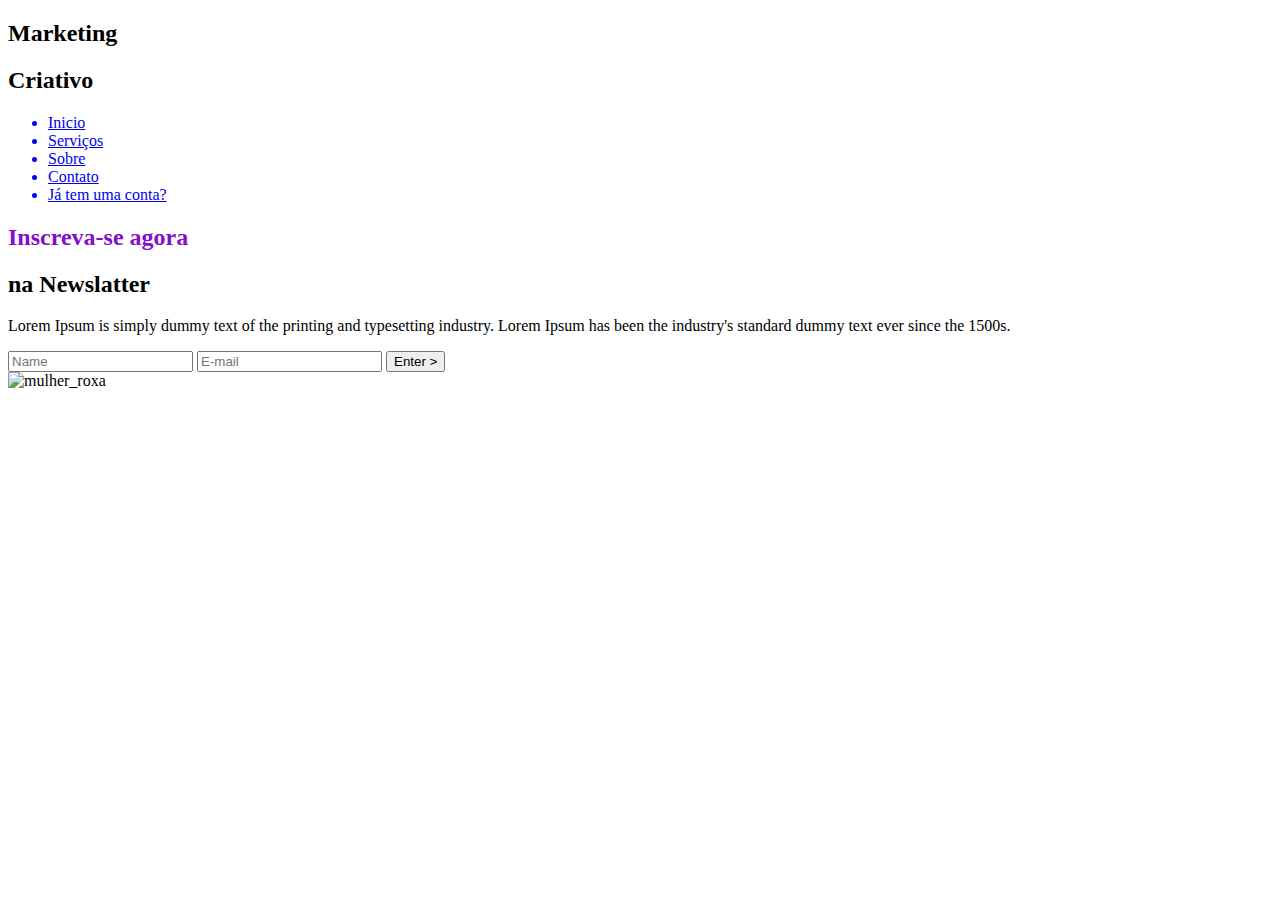
==== index.html @ 406905d8 "Mudando o local" ====
<!DOCTYPE html>
<html lang="pt-BR">
    <head>
        <meta charset="UTF-8">
        <meta http-equiv="X-UA-Compatible" content="IE=edge">
        <meta name="viewport" content="width=device-width, initial-scale=1.0">
        <link rel="stylesheet" href="./styles/style.css">
        <link rel="stylesheet" href="./styles/media.css">
        <link rel="stylesheet" href="./styles/r_index.css">
        <link rel="shortcut icon" href="./components/images/favicon-certo-removebg-preview.png" type="image/x-icon">
        <title>Landing Page</title>
    </head>

    <body>
        <header id="cabecalho">
            <div class="titulo_cabecalho">
                <h2>Marketing</h2>
                <h2>Criativo</h2>
            </div>
            <ul id="menu">
                <a  href="index.html"><li>Inicio</li></a>
                <a  href="service.html"><li>Serviços</li></a>
                <a  href="sobre.html"><li>Sobre</li></a>
                <a  href="contato.html"><li>Contato</li></a>
                <a id="item-borda" href="create.html"><li>Já tem uma conta?</li></a>
            </ul>
        </header>

        <main id="conteudo">
            <aside>
                <div class="titulo_conteudo">
                    <h2 style="color: rgb(132,14,201)">Inscreva-se agora</h2>
                    <h2>na Newslatter</h2>
                </div>
                <p id="descricao">
                    Lorem Ipsum is simply dummy text of the printing and typesetting industry. 
                    Lorem Ipsum has been the industry's standard dummy text ever since the 1500s.
                </p>
                <form id="formulario">
                    <input type="text" placeholder="Name">
                    <input type="email" placeholder="E-mail">
                    <input id="botao" type="submit" value="Enter >">
                </form>
            </aside>

            <article>
                <img  id="mulher_roxa" src="./components/images/mulher_roxa.png" alt="mulher_roxa">
            </article>
        </main>
    </body>
</html>
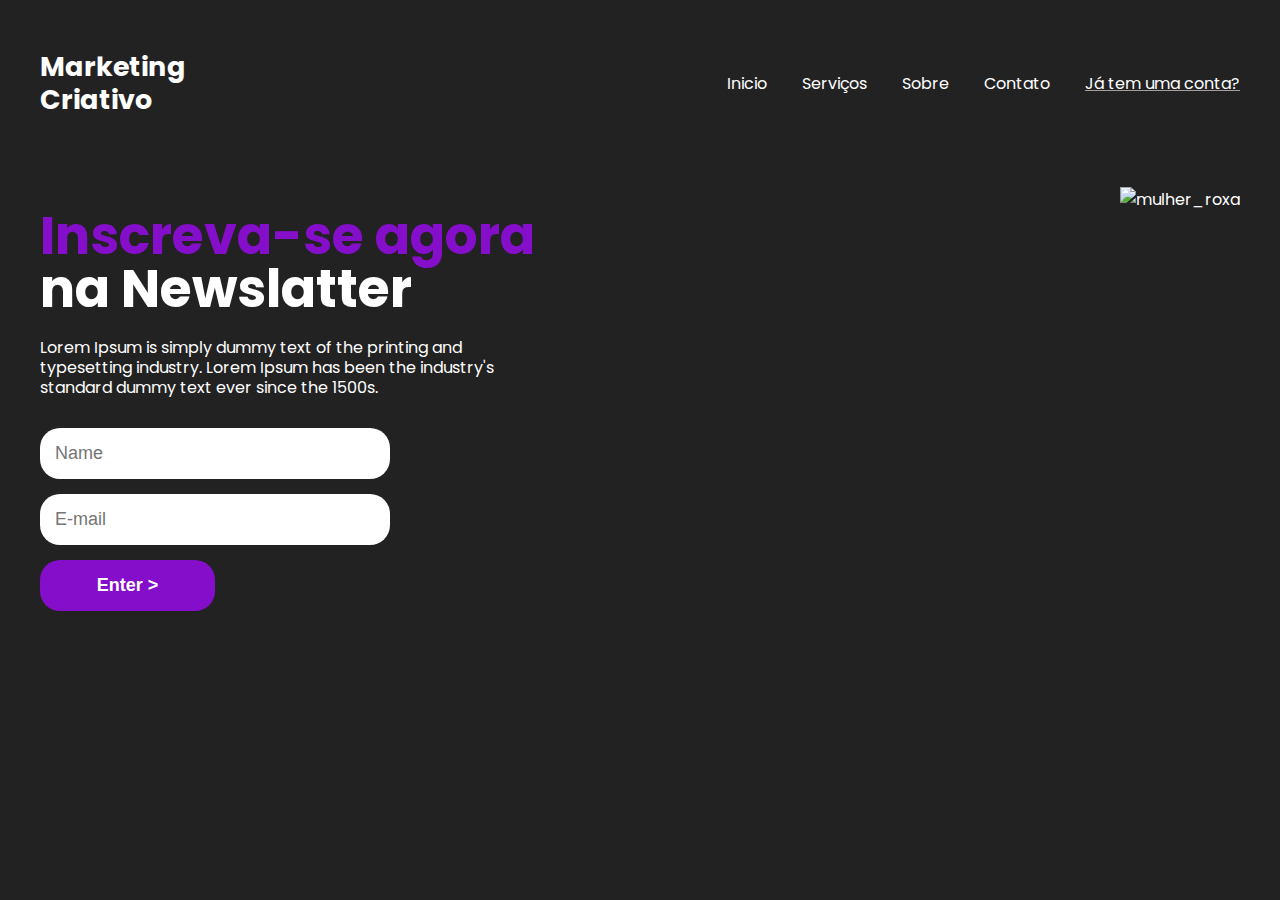
==== commit 9c062ebf: "Update index.html" ====
--- a/index.html
+++ b/index.html
@@ -4,9 +4,9 @@
         <meta charset="UTF-8">
         <meta http-equiv="X-UA-Compatible" content="IE=edge">
         <meta name="viewport" content="width=device-width, initial-scale=1.0">
-        <link rel="stylesheet" href="./styles/style.css">
-        <link rel="stylesheet" href="./styles/media.css">
-        <link rel="stylesheet" href="./styles/r_index.css">
+        <link rel="stylesheet" href="./src/styles/style.css">
+        <link rel="stylesheet" href="./src/styles/media.css">
+        <link rel="stylesheet" href="./src/styles/r_index.css">
         <link rel="shortcut icon" href="./components/images/favicon-certo-removebg-preview.png" type="image/x-icon">
         <title>Landing Page</title>
     </head>
@@ -48,4 +48,4 @@
             </article>
         </main>
     </body>
-</html>+</html>
--- a/src/styles/style.css
+++ b/src/styles/style.css
@@ -0,0 +1,91 @@
+@import url('https://fonts.googleapis.com/css2?family=Poppins&display=swap');
+
+body{
+    font-family: "Poppins";
+    background-color: rgb(34, 34, 34);
+    color: white;
+    max-width: 1200px;
+    margin: auto;  /* Deixa o BODY sempre no CENTRO quando diminuirem o tamanho da tela no GOOGLE*/
+    padding: 40px;
+}
+
+#cabecalho {
+    display: flex;
+    flex-direction: row;
+    justify-content: space-between;
+    align-items: center;
+}
+
+#cabecalho .titulo_cabecalho {
+    line-height: 10px; /* Controla o espaçamento entre dos textos quando um está embaixo do outro */
+    font-size: 18px;
+    font-weight: bold;
+}
+
+#cabecalho #menu {
+    display: flex;
+    flex-direction: row;
+    gap: 35px;
+}
+
+a{
+    color: white;
+    text-decoration: none; /* Tira o sublinhado do link */
+    list-style: none;  /* Tira a bolinha da UL */
+}
+
+#item-borda {
+    text-decoration: underline rgb(165, 157, 157);
+    
+}
+
+a:hover {  /* Fará efeitos quando o MOUSE for passado por cima dos ITENS */ 
+    color: rgb(132, 14,201);
+    transition: 0.3s all;  /* Determina a velocidade da cor aparecer, efeitozin TOP */
+}
+
+#conteudo {
+    margin-top: 60px;
+    display: flex;
+    flex-direction: row;
+    justify-content: space-between;
+
+}
+
+#conteudo .titulo_conteudo {
+    line-height: 10px;
+    font-size: 35px;
+}
+
+#conteudo #formulario {
+    display: flex;
+    flex-direction: column;
+    width: 70%;
+    gap: 15px;
+    margin-top: 30px;
+}
+
+#conteudo #formulario #botao {
+    width: 50%;
+    background-color: rgb(132, 14,201);
+    color: white;
+    font-weight: bold;
+    cursor: pointer;
+}
+
+input {
+    padding: 15px;
+    border-radius: 20px;
+    font-size: 18px;
+    border: none;
+}
+
+#conteudo #descricao {
+    line-height: 20px;
+    max-width: 500px;  /* Está controlando o tamanho do parágrafo pelo seu tamanho */
+
+}
+
+#mulher_roxa {
+   width: 620px;
+}--- a/src/styles/media.css
+++ b/src/styles/media.css
@@ -0,0 +1,30 @@
+@media screen and (max-width: 760px){
+    #cabecalho {
+        flex-direction: column;
+    }
+
+    #cabecalho #menu {
+        flex-direction: column;
+        gap: 5px;
+    }
+
+    #conteudo {
+        flex-direction: column;
+    }
+
+    #conteudo .titulo_conteudo {
+        font-size: 25px;
+    }
+
+    #conteudo #formulario {
+        margin: 0 auto;
+    }
+
+    #conteudo #formulario #botao {
+        width: 100%;
+    }
+
+    #mulher_roxa {
+        display: none;
+    }
+}--- a/src/styles/r_index.css
+++ b/src/styles/r_index.css
@@ -0,0 +1,51 @@
+@media (max-width: 500px) {
+    #cabecalho{
+        display: flex;
+        flex-direction: column;
+    }
+
+    #cabecalho #menu {
+        display: flex;
+        flex-direction: column;
+        align-items: center;
+    }
+    
+    #conteudo{
+        display: flex;
+        flex-direction: column;
+    }
+
+    #conteudo .titulo_conteudo {
+        font-size: 18px;
+        align-items: center;
+        margin-bottom: 25px;
+    }
+
+    #conteudo #descricao {
+        font-size: 15px;
+        margin-bottom: 25px;
+    }
+}
+
+@media (max-width: 700px) {
+    #cabecalho {
+        display: flex;
+        flex-direction: column;
+    }
+
+    #cabecalho #menu {
+        align-items: center;
+    }
+}
+
+@media (max-width: 1024px) {
+    #conteudo .titulo_conteudo{
+        font-size: 20px;
+    }
+}
+
+@media (max-width: 390px) {
+    #conteudo .titulo_conteudo{
+        font-size: 19px;
+    }
+}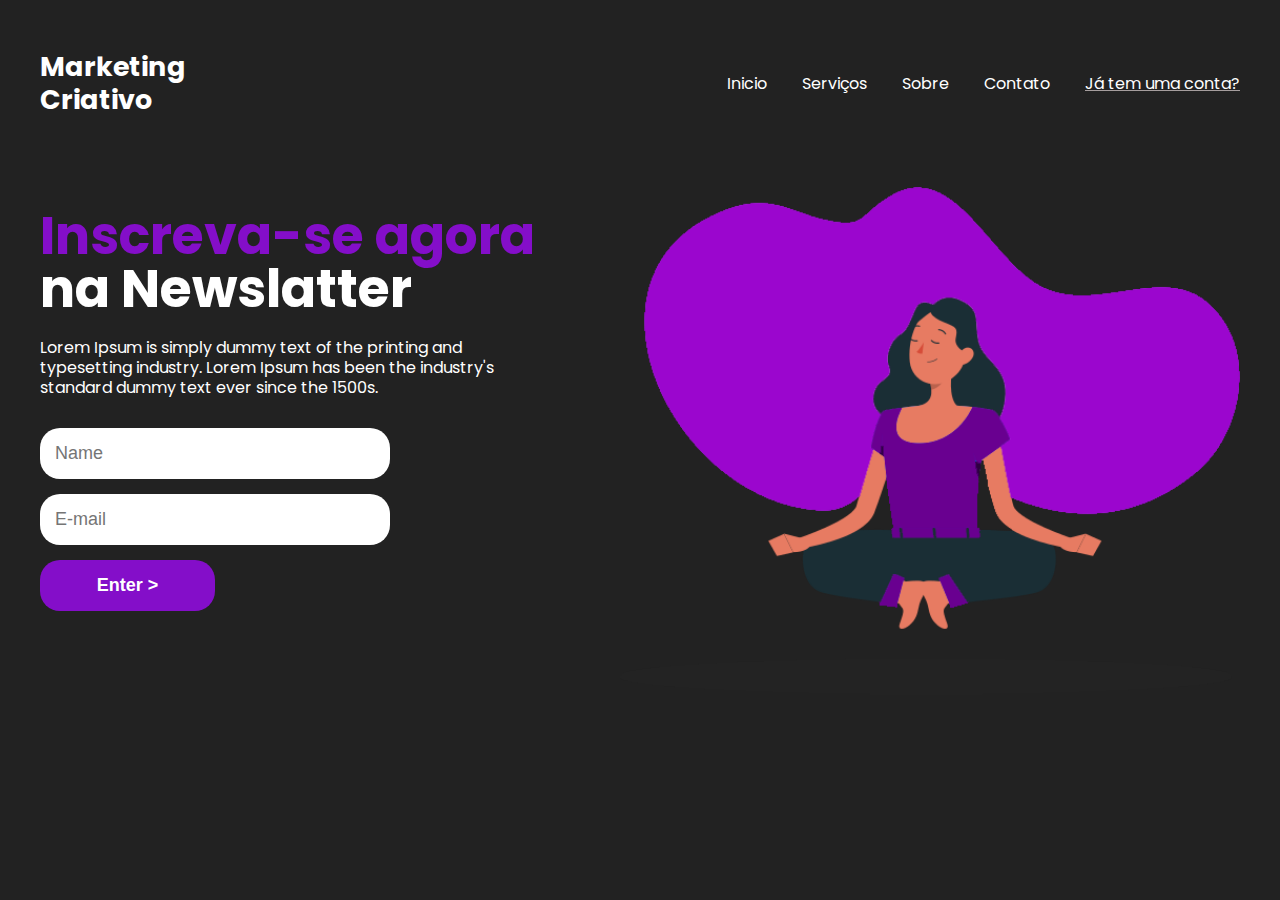
==== commit b26a60c4: "images" ====
--- a/index.html
+++ b/index.html
@@ -7,7 +7,7 @@
         <link rel="stylesheet" href="./src/styles/style.css">
         <link rel="stylesheet" href="./src/styles/media.css">
         <link rel="stylesheet" href="./src/styles/r_index.css">
-        <link rel="shortcut icon" href="./components/images/favicon-certo-removebg-preview.png" type="image/x-icon">
+        <link rel="shortcut icon" href="./src/components/images/favicon-certo-removebg-preview.png" type="image/x-icon">
         <title>Landing Page</title>
     </head>
 
@@ -44,7 +44,7 @@
             </aside>
 
             <article>
-                <img  id="mulher_roxa" src="./components/images/mulher_roxa.png" alt="mulher_roxa">
+                <img  id="mulher_roxa" src="./src/components/images/mulher_roxa.png" alt="mulher_roxa">
             </article>
         </main>
     </body>
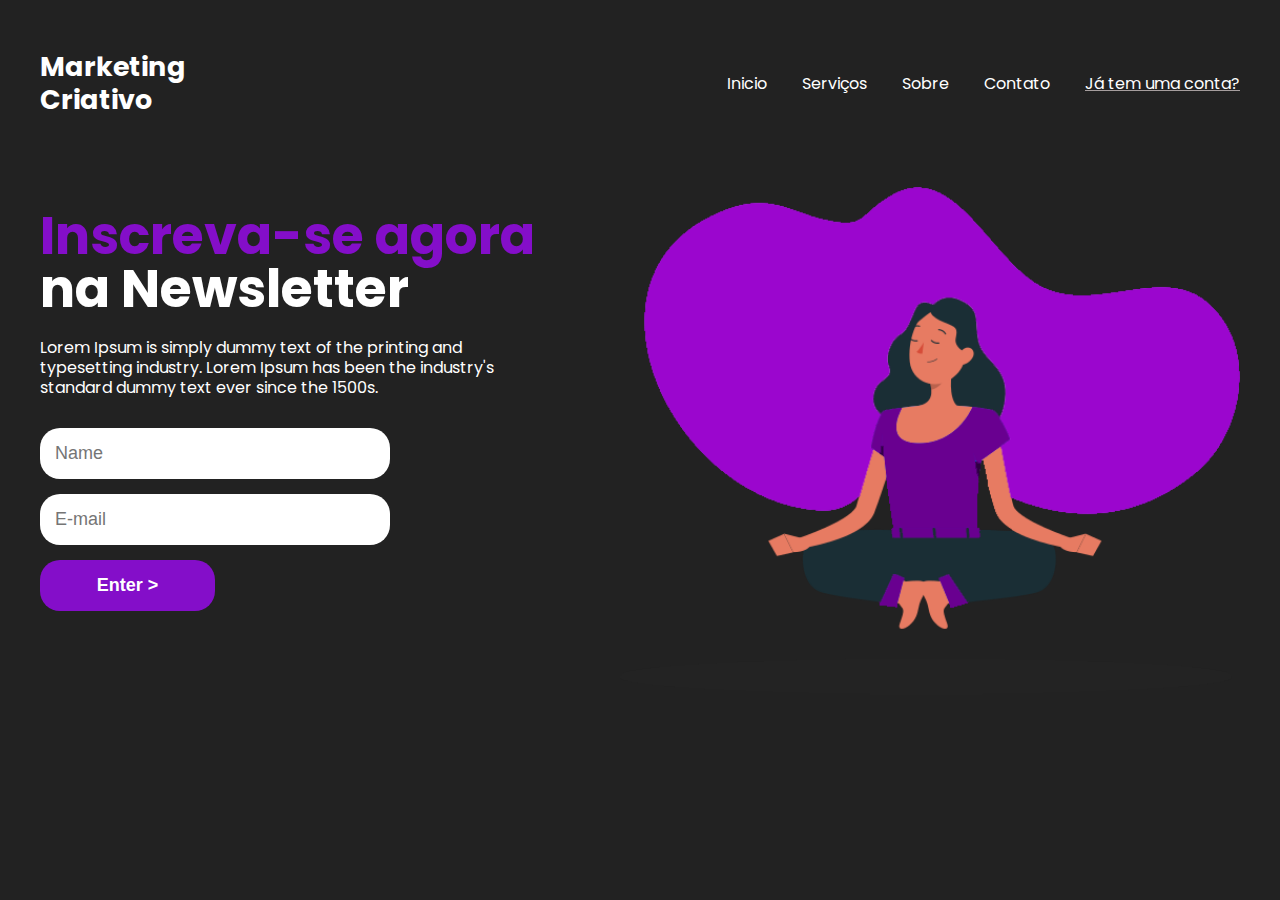
==== commit f312fa3c: "newsletter" ====
--- a/index.html
+++ b/index.html
@@ -30,7 +30,7 @@
             <aside>
                 <div class="titulo_conteudo">
                     <h2 style="color: rgb(132,14,201)">Inscreva-se agora</h2>
-                    <h2>na Newslatter</h2>
+                    <h2>na Newsletter</h2>
                 </div>
                 <p id="descricao">
                     Lorem Ipsum is simply dummy text of the printing and typesetting industry. 
